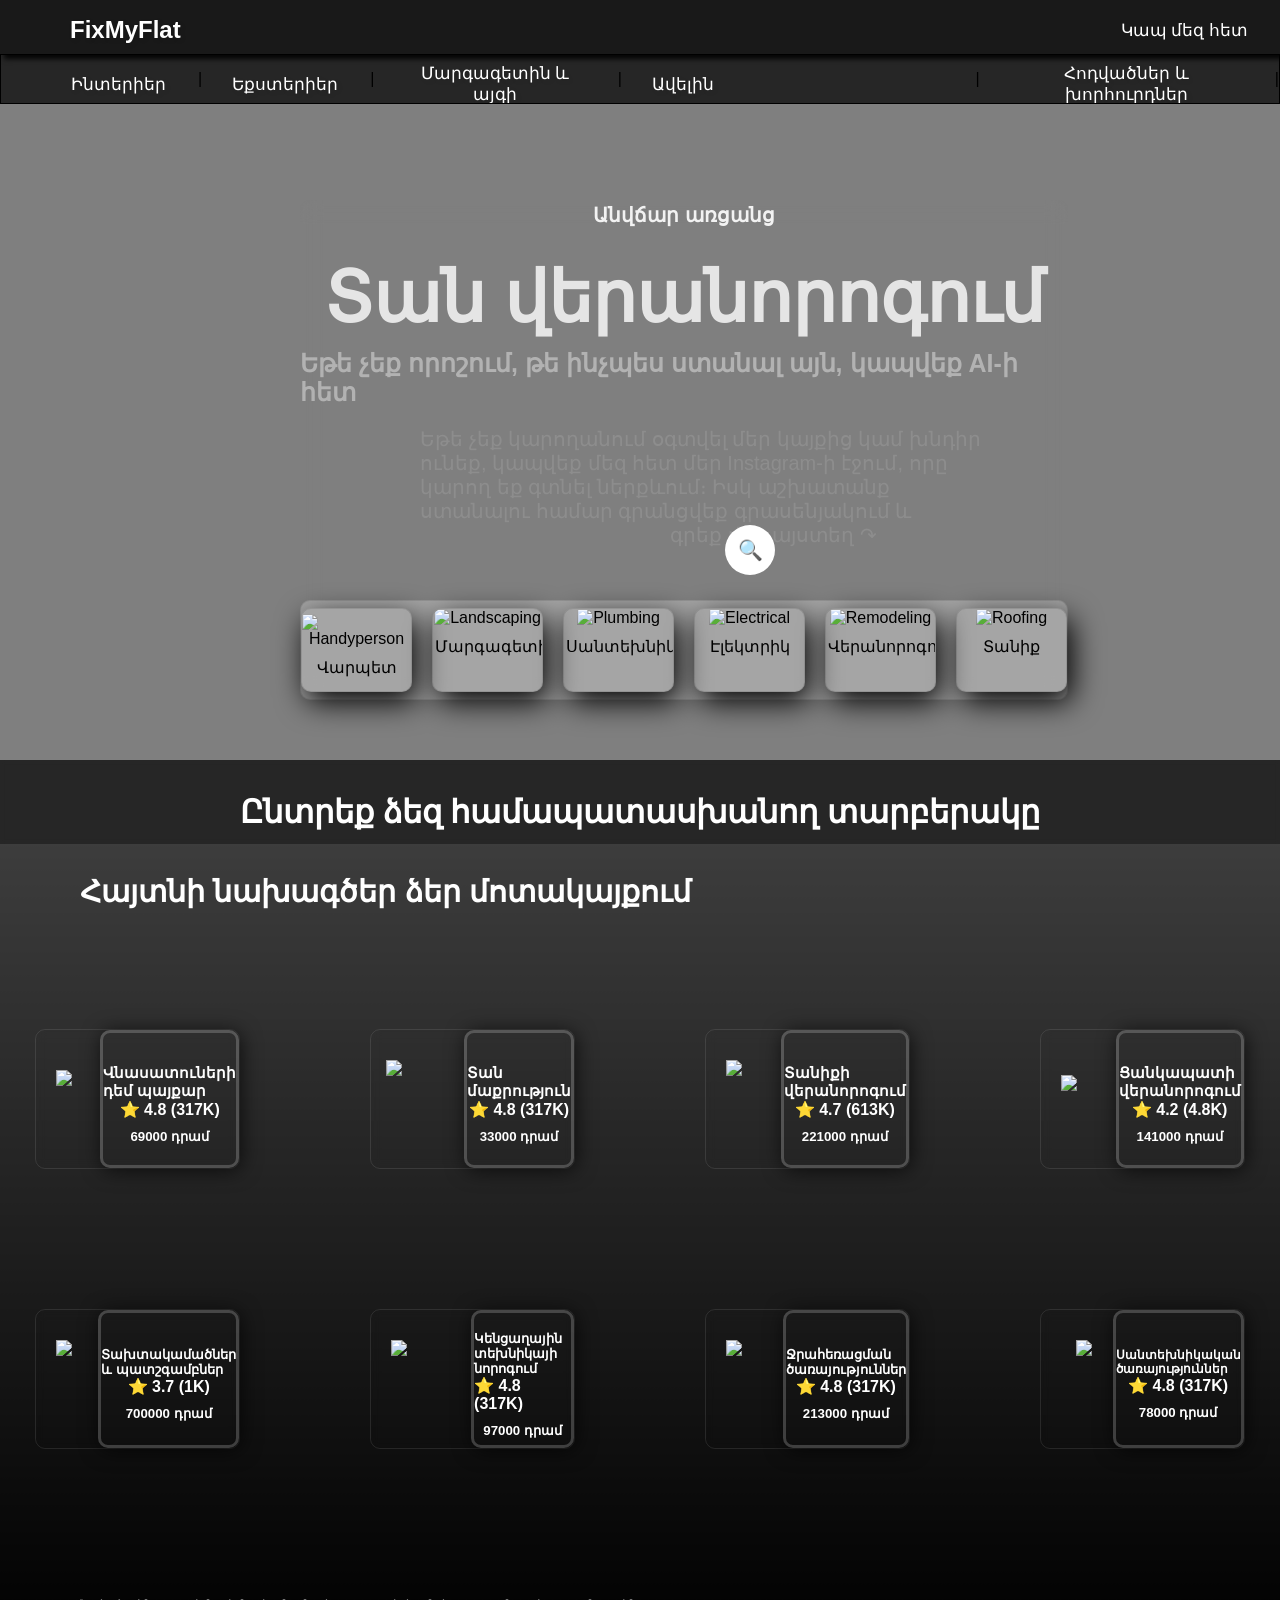
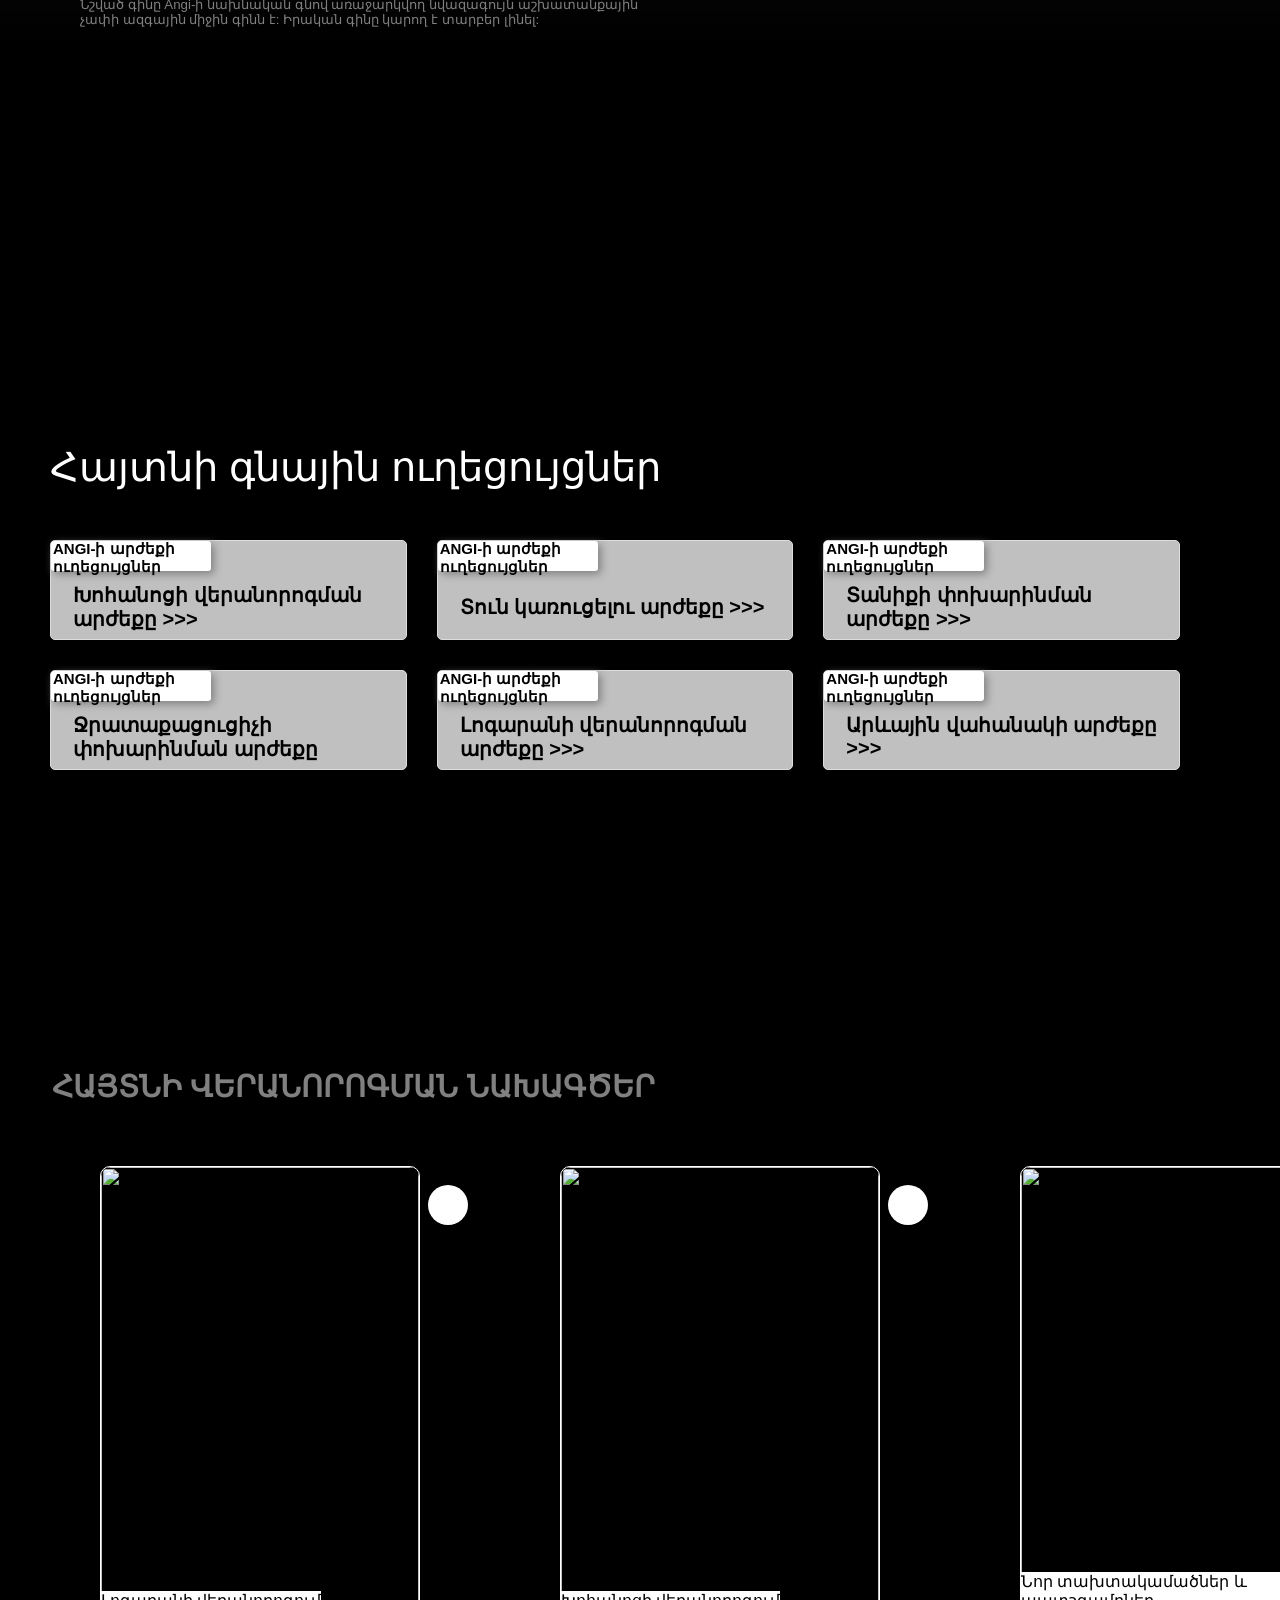
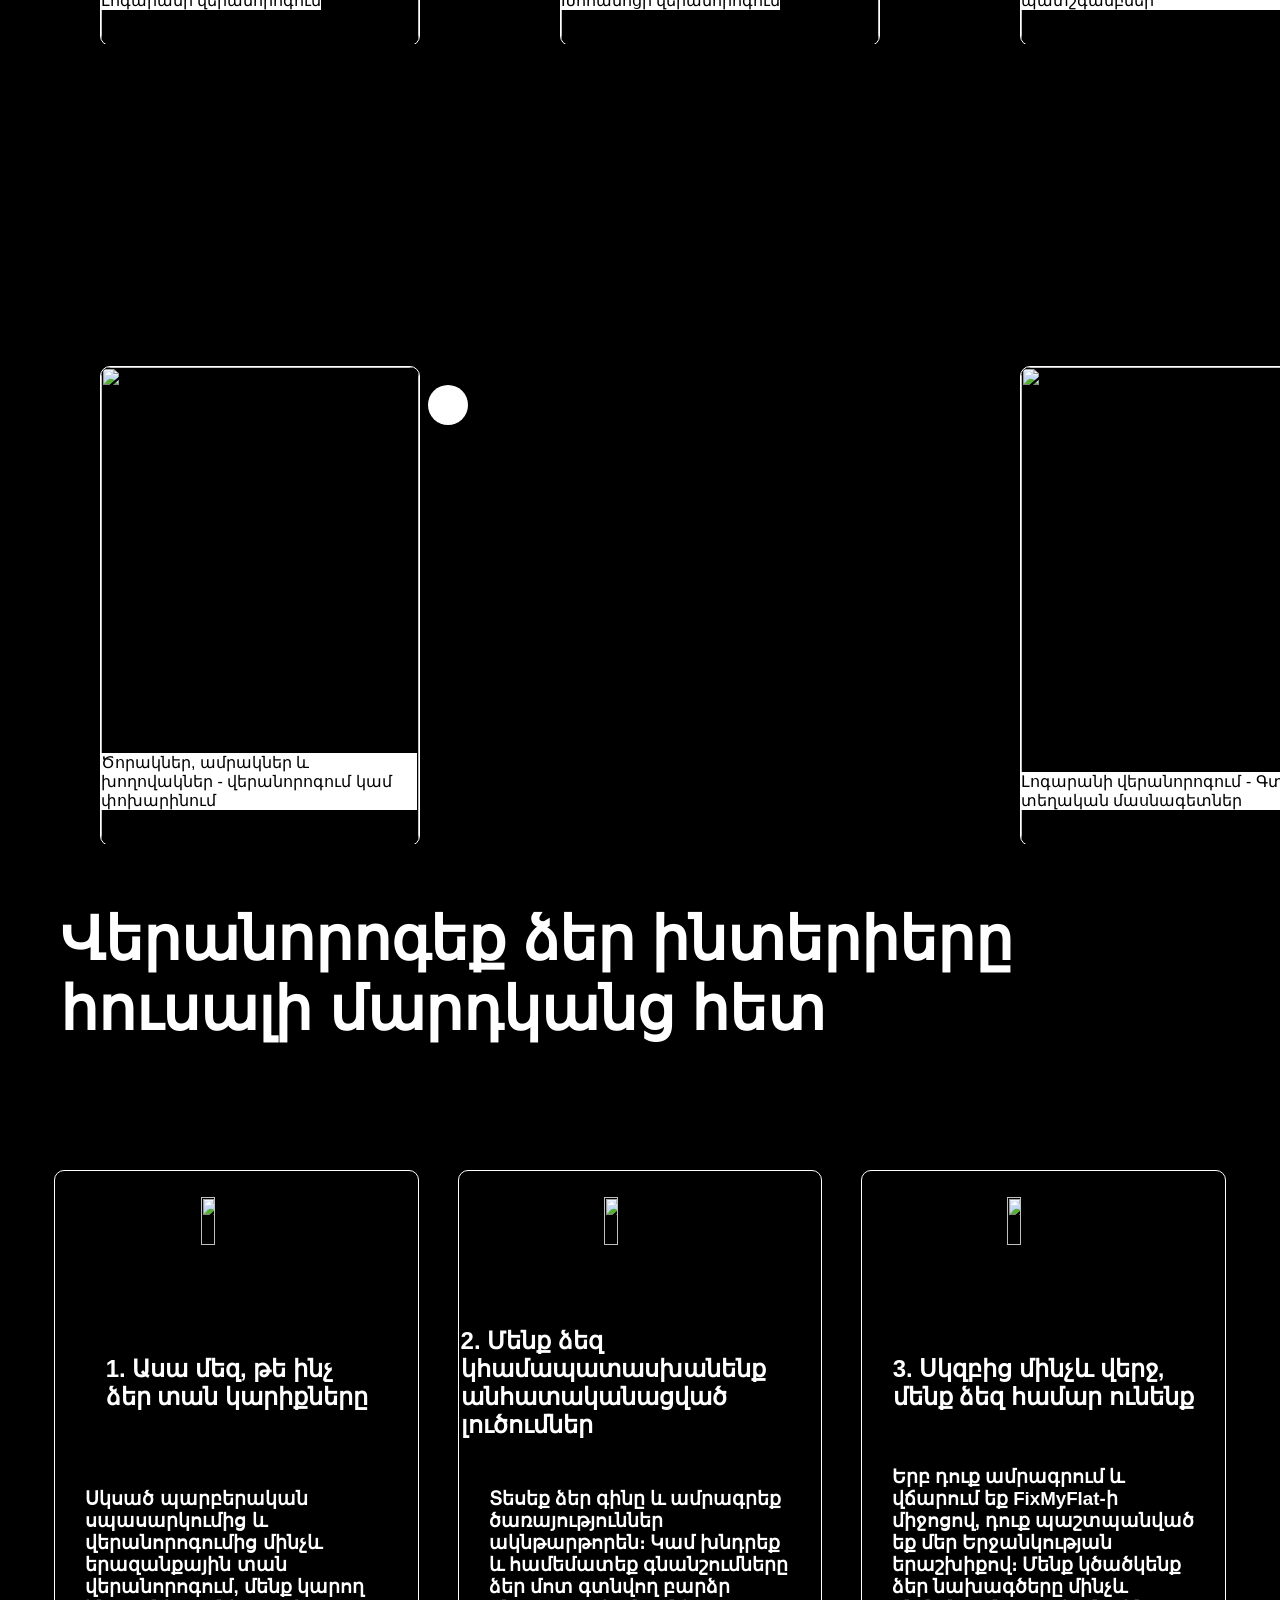
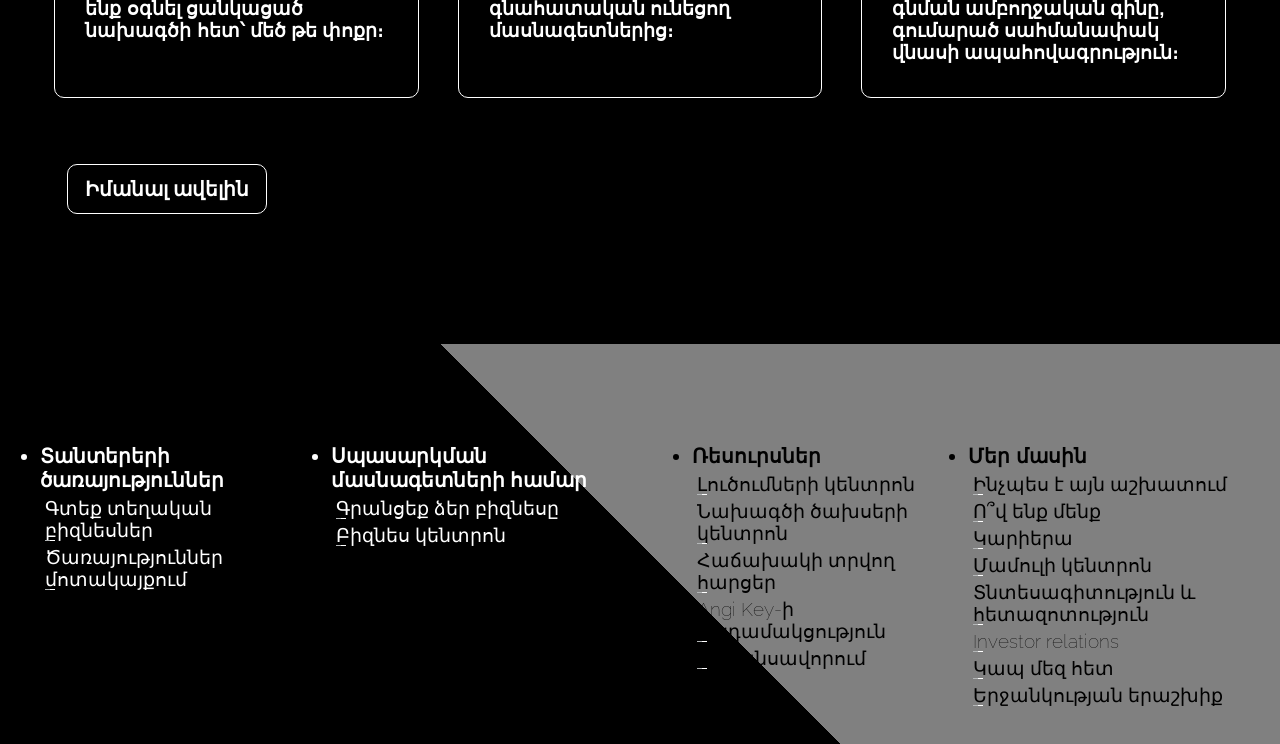
==== index.html @ 260f0c05 "Add files via upload" ====
<!DOCTYPE html>
<html lang="armenian">
<head>
    <meta charset="UTF-8">
    <meta name="viewport" content="width=device-width, initial-scale=1.0">
    <title>FixMyFlat</title>
    <link rel="preconnect" href="https://fonts.googleapis.com">
    <link rel="preconnect" href="https://fonts.gstatic.com" crossorigin>
    <link href="https://fonts.googleapis.com/css2?family=Raleway:ital,wght@0,100..900;1,100..900&display=swap" rel="stylesheet">
    <script type="module" src="https://unpkg.com/ionicons@5.5.2/dist/ionicons/ionicons.esm.js"></script>
    <script nomodule src="https://unpkg.com/ionicons@5.5.2/dist/ionicons/ionicons.js"></script>
    <link rel="stylesheet" href="styles.css">
    <link rel="Website icon" type="text/css" href="https://www.freepnglogos.com/uploads/logo-home-png/chimney-home-icon-transparent-1.png">
</head>
<body>

    <video autoplay loop muted playsinline>
        <source src="video/video.mp4" type="video/mp4">
    </video>


<div class="sec-anim-ball">
    <div class="ball">
        <!-- <img src="https://cdn-icons-png.flaticon.com/512/6388/6388049.png"> -->
    </div>
    <div class="div-anim-div">
        <div class="div-nav-bar">
            <nav>
                <ul class="sidebar" id="sidebar">
                    <li onclick="hideSidebar()">
                        <a href="#">
                            <svg xmlns="http://www.w3.org/2000/svg" height="26px" viewBox="0 -960 960 960" width="24px" fill="#5f6368">
                                <path d="m256-200-56-56 224-224-224-224 56-56 224 224 224-224 56 56-224 224 224 224-56 56-224-224-224 224Z" />
                            </svg>
                        </a>
                    </li>
                    <li class="name-logo"><a href="">FixMyFlat</a></li>
                    <li><a href="interier․html">Ինտերիեր</a></li>
                    <li><a href="exterier.html">Եքստերիեր</a></li>
                    <li><a href="garden.html">Մարգագետին և այգի</a></li>
                    <li><a href="more.html">Ավելին</a></li>
                    <li><a href="articles.html">Հոդվածներ և խորհուրդներ</a></li>
                </ul>
                <ul id="ull">
                    <li class="name-logo n-logo"><a href="#">FixMyFlat</a></li>
                    <li class="bottom-li tree"><a href="contact.html">Կապ մեզ հետ</a></li>
                    <li class="menu-button" onclick="showSidebar()">
                        <a href="">
                            <svg xmlns="http://www.w3.org/2000/svg" height="26px" viewBox="0 -960 960 960" width="26px" fill="#5f6368">
                                <path d="M120-240v-80h720v80H120Zm0-200v-80h720v80H120Zm0-200v-80h720v80H120Z" />
                            </svg>
                        </a>
                    </li>
                </ul>
            </nav>
            <ul class="ul">
                <li class="hideOnMobile li">
                    <a href="interier.html" class="int-a">Ինտերիեր 
                        <div class="int">
                        
                        </div>
                    </a>
            </li><span class="span">|</span>
                <li class="hideOnMobile li"><a href="exterier.html">Եքստերիեր
                    
                </a></li><span class="span">|</span>
                <li class="hideOnMobile li"><a href="garden.html">Մարգագետին և այգի 

                </a></li><span class="span">|</span>
                <li class="hideOnMobile li"><a href="more.html">Ավելին 
                    <div class="more">
                        <ul>
                            <li><a href="next.html">Հաջորդը</a></li>
                            <li><a href="remodeling.html">Կահույքի վերանորոգում</a></li>
                            <li><a href="electrical.html">Էլեկտրական աշխատանքներ</a></li>
                            <li><a href="plumbing.html">Կոյուղու աշխատանքներ</a></li>
                            <li><a href="construction.html">Տանիքի աշխատանքներ</a></li>
                            <li><a href="#">Պատերի վերանորոգում</a></li>
                        </ul>
                    </div>

                </a></li><span class="span">|</span>
                <li class="hideOnMobile li"><a href="#">Հոդվածներ և խորհուրդներ 
                    
                </a></li><span class="span">|</span>
            </ul>
        </div>
    </div>




    <div class="div-coment ">
        <h3>Անվճար առցանց</h3>
        <h1>Տան վերանորոգում</h1>
        <h2>Եթե ​​չեք որոշում, թե ինչպես ստանալ այն, կապվեք AI-ի հետ</h2>
        <p style="margin: 20px 80px 0 120px; font-size: 20px; color: rgba(200, 200, 200, .2);">Եթե ​​չեք կարողանում օգտվել մեր կայքից կամ խնդիր ունեք, կապվեք մեզ հետ մեր Instagram-ի էջում, որը կարող եք գտնել ներքևում։ Իսկ աշխատանք ստանալու համար գրանցվեք գրասենյակում և<br> <span style="margin: 0 0 0 250px;">գրեք մեզ այստեղ ↷</span></p>
        <div class="wrap-input-17">
            <div class="search-box">
                <button class="btn-search">🔍</button>
                <input type="text" class="input-search" placeholder="Type to Search...">
            </div>
        </div>

        <div class="container">
            <div class="service">
                <img src="https://cdn-icons-png.flaticon.com/512/69/69886.png" alt="Handyperson">
                <p>Վարպետ</p>
            </div>
            <div class="service">
                <img src="https://png.pngtree.com/png-vector/20220614/ourmid/pngtree-illustration-of-american-male-gardener-mowing-riding-on-ride-on-lawn-png-image_5061523.png" alt="Landscaping">
                <p>Մարգագետին</p>
            </div>
            <div class="service">
                <img src="https://cdn0.iconfinder.com/data/icons/human-activity-1/512/Human_Activity22-39-512.png" alt="Plumbing">
                <p>Սանտեխնիկա</p>
            </div>
            <div class="service">
                <img src="https://cdn-icons-png.freepik.com/512/917/917647.png" alt="Electrical">
                <p>Էլեկտրիկ</p>
            </div>
            <div class="service">
                <img src="https://cdn-icons-png.flaticon.com/512/5571/5571325.png" alt="Remodeling">
                <p>Վերանորոգում</p>
            </div>
            <div class="service">
                <img src="https://cdn.icon-icons.com/icons2/1364/PNG/512/houseroof_89152.png" alt="Roofing">
                <p>Տանիք</p>
            </div>
        </div>
    </div>

    <div class="dark">
        <h1>Ընտրեք ձեզ համապատասխանող տարբերակը</h1>
    </div>
</div>




    <section class="select-0">
        <div class="div-rgba">
            <h1 class="title " style="font-size: 30px;">Հայտնի նախագծեր ձեր մոտակայքում</h1>
            <div class="div-overflov-1">
                <div class="otr">
                    <div class="img-otr">
                        <img src="img/img/block2.png">
                    </div>
                    <div class="inf-otr">
                        <h3>Վնասատուների դեմ պայքար</h1>
                        <p>⭐ 4.8 (317K)</p>
                        <h5>69000 դրամ</h5>
                    </div>
                </div>
                <div class="otr">
                    <div class="img-otr">
                        <img src="img/img/block2nkar2.png">
                    </div>
                    <div class="inf-otr">
                        <h3>Տան մաքրություն</h1>
                        <p>⭐ 4.8 (317K)</p>
                        <h5>33000 դրամ</h5>
                    </div>
                </div>
                <div class="otr">
                    <div class="img-otr">
                        <img src="img/img/block2nkar3.png">
                    </div>
                    <div class="inf-otr">
                        <h3>Տանիքի վերանորոգում</h1>
                        <p>⭐ 4.7 (613K)</p>
                        <h5>221000 դրամ</h5>
                    </div>
                </div>
                <div class="otr">
                    <div class="img-otr">
                        <img src="img/img/block2nkar4.png">
                    </div>
                    <div class="inf-otr">
                        <h3>Ցանկապատի վերանորոգում</h1>
                        <p>⭐ 4.2 (4.8K)</p>
                        <h5>141000 դրամ</h5>
                    </div>
                </div>
            </div>
            <div class="div-overflov-2 animat">
                <div class="otr">
                    <div class="img-otr">
                        <img src="img/img/block2nkar5.webp">
                    </div>
                    <div class="inf-otr">
                        <h3 style="font-size: 13px;">Տախտակամածներ և պատշգամբներ</h1>
                        <p>⭐ 3.7 (1K)</p>
                        <h5>700000 դրամ</h5>
                    </div>
                </div>
                <div class="otr">
                    <div class="img-otr">
                        <img src="img/img/block2nkar6.png">
                    </div>
                    <div class="inf-otr">
                        <h3 style="font-size: 13px;">Կենցաղային տեխնիկայի նորոգում</h1>
                        <p>⭐ 4.8 (317K)</p>
                        <h5>97000 դրամ</h5>
                    </div>
                </div>
                <div class="otr">
                    <div class="img-otr">
                        <img src="img/img/block2nkar7.webp">
                    </div>
                    <div class="inf-otr">
                        <h3 style="font-size: 13px;">Ջրահեռացման ծառայություններ</h1>
                        <p>⭐ 4.8 (317K)</p>
                        <h5>213000 դրամ</h5>
                    </div>
                </div>
                <div class="otr">
                    <div class="img-otr">
                        <img src="img/img/block2nkar8.webp">
                    </div>
                    <div class="inf-otr">
                        <h3 style="font-size: 12px;">Սանտեխնիկական ծառայություններ</h1>
                        <p>⭐ 4.8 (317K)</p>
                        <h5>78000 դրամ</h5>
                    </div>
                </div>
            </div>
            <h5 id="title">Նշված գինը Angi-ի նախնական գնով առաջարկվող նվազագույն աշխատանքային չափի ազգային միջին գինն է: Իրական գինը կարող է տարբեր լինել:</h5>
        </div>
    </section>

    
        <section class="select-1 show-animate">
            <h1 class="animated ani-1" style="font-size: 90px;"> ԳԻՏԵԼԻՔԸ ԱՆԳԻՆ Է</h1>
            <p class="animated ani-2" style="color: grey; font-size: 35px;">ՈՒՍՈՒՄՆԱՍԻՐ, ՄԵՐ ԾՐԱԳՐԻ ԱՐԺԵՔԻ ՈՒՂԵՑՈՒՅՑՆԵՐԸ ԱՆՎՃԱՐ ԵՆ</p>
                <div class="container-2">
                    <div class="titlee" >Հայտնի գնային ուղեցույցներ</div>
                    <div class="grid animat">
                        <div class="drid-block-1">
                            <a href="#" class="card">
                                <div class="badge"><p>ANGI-ի արժեքի ուղեցույցներ</p></div>
                                <div class="badge-inf"><p>Խոհանոցի վերանորոգման արժեքը              <span>>>></span></p></div>
                            </a>
                            <a href="#" class="card">
                                <div class="badge"><p>ANGI-ի արժեքի ուղեցույցներ</p></div>
                                <div class="badge-inf"><p>Տուն կառուցելու արժեքը             <span>>>></span></p></div>
                            </a>
                            <a href="#" class="card">
                                <div class="badge"><p>ANGI-ի արժեքի ուղեցույցներ</p></div>
                                <div class="badge-inf"><p>Տանիքի փոխարինման արժեքը             <span>>>></span></p></div>
                            </a>
                        </div>
                        <div class="drid-block-2">
                            <a href="#" class="card">
                                <div class="badge"><p>ANGI-ի արժեքի ուղեցույցներ</p></div>
                                <div class="badge-inf"><p>Ջրատաքացուցիչի փոխարինման արժեքը     <span></span></p></div>
                            </a>
                            <a href="#" class="card">
                                <div class="badge"><p>ANGI-ի արժեքի ուղեցույցներ</p></div>
                                <div class="badge-inf"><p>Լոգարանի վերանորոգման արժեքը             <span>>>></span></p></div>
                            </a>
                            <a href="#" class="card">
                                <div class="badge"><p>ANGI-ի արժեքի ուղեցույցներ</p></div>
                                <div class="badge-inf"><p>Արևային վահանակի արժեքը                  <span>>>></span></p></div>
                            </a>
                        </div>
                </div>
        </section>
        <section class="select-2">
            <h1 class="animated "> Գրանցվեք մեր կայքում՝ ձեր սեփական անվտանգության համար</h1>
            <p class="animated" style="color: grey;">ՀԱՅՏՆԻ ՎԵՐԱՆՈՐՈԳՄԱՆ ՆԱԽԱԳԾԵՐ</p>
                <div class="contanier-3 animat">
                    <div class="contanieer-3-div uno">
                        <p href="#" class="name-a-hover-love-search">
                              <a href="#" class="name-a-hover-love">
                                <img src="https://www.freeiconspng.com/thumbs/facebook-love-png/blank-heart-love-hd-png-28.png" style="width: 100%; height: 100%; object-fit: cover;">
                              </a>
                              <a class="name-a-hover-search">
                                <div class="menu">
                                  <div class="toggle">
                                    <ion-icon name="share-social"></ion-icon>
                                  </div>
                                  <ul>
                                    <li class="fff" style="--i:0;--clr:#1877f2"><a href="#"><ion-icon name="logo-facebook"></ion-icon></a></li>
                                    <li style="--i:1;--clr:#25d366"><a href="#"><ion-icon name="logo-whatsapp"></ion-icon></a></li>
                                    <li style="--i:2;--clr:#1da1f2"><a href="#"><ion-icon name="logo-twitter"></ion-icon></a></li>
                                    <li style="--i:3;--clr:#ea4c89"><a href="#"><ion-icon name="logo-dribbble"></ion-icon></a></li>
                                    <li style="--i:4;--clr:#0a66c2"><a href="#"><ion-icon name="logo-linkedin"></ion-icon></a></li>
                                    <li style="--i:5;--clr:#c32aa3"><a href="#"><ion-icon name="logo-instagram"></ion-icon></a></li>
                                    <li style="--i:6;--clr:#bd081c"><a href="#"><ion-icon name="logo-pinterest"></ion-icon></a></li>
                                    <li style="--i:7;--clr:#ff0000"><a href="#"><ion-icon name="logo-youtube"></ion-icon></a></li>
                                  </ul>
                                </div>
                              </a>
                        </p>

                        <a href="#" class="name-a">Լոգարանի վերանորոգում</a>
                        <a href="#">
                            <img src="https://simplicitybath.com/wp-content/uploads/2025/05/bathremodel-img.webp">
                        </a>
                    </div>
                    <div class="contanieer-3-div dos">

                        <p href="#" class="name-a-hover-love-search">
                            <a href="#" class="name-a-hover-love">
                                <img src="https://www.freeiconspng.com/thumbs/facebook-love-png/blank-heart-love-hd-png-28.png" style="width: 100%; height: 100%; object-fit: cover;">
                            </a>
                            <a class="name-a-hover-search">
                                <div class="menu">
                                  <div class="toggle">
                                    <ion-icon name="share-social"></ion-icon>
                                  </div>
                                  <ul>
                                    <li class="fff" style="--i:0;--clr:#1877f2"><a href="#"><ion-icon name="logo-facebook"></ion-icon></a></li>
                                    <li style="--i:1;--clr:#25d366"><a href="#"><ion-icon name="logo-whatsapp"></ion-icon></a></li>
                                    <li style="--i:2;--clr:#1da1f2"><a href="#"><ion-icon name="logo-twitter"></ion-icon></a></li>
                                    <li style="--i:3;--clr:#ea4c89"><a href="#"><ion-icon name="logo-dribbble"></ion-icon></a></li>
                                    <li style="--i:4;--clr:#0a66c2"><a href="#"><ion-icon name="logo-linkedin"></ion-icon></a></li>
                                    <li style="--i:5;--clr:#c32aa3"><a href="#"><ion-icon name="logo-instagram"></ion-icon></a></li>
                                    <li style="--i:6;--clr:#bd081c"><a href="#"><ion-icon name="logo-pinterest"></ion-icon></a></li>
                                    <li style="--i:7;--clr:#ff0000"><a href="#"><ion-icon name="logo-youtube"></ion-icon></a></li>
                                  </ul>
                                </div>
                              </a>
                        </p>

                        <a href="#" class="name-a">Խոհանոցի վերանորոգում</a>
                        <a href="#">
                            <img src="https://kitchenandbathshop.com/wp-content/uploads/2021/02/small-kitcehn-remodel-length.jpg">
                        </a>
                    </div>
                    <div class="contanieer-3-div dres">

                        <p href="#" class="name-a-hover-love-search">
                            <a href="#" class="name-a-hover-love">
                                <img src="https://www.freeiconspng.com/thumbs/facebook-love-png/blank-heart-love-hd-png-28.png" style="width: 100%; height: 100%; object-fit: cover;">
                            </a>
                            <a class="name-a-hover-search">
                                <div class="menu">
                                  <div class="toggle">
                                    <ion-icon name="share-social"></ion-icon>
                                  </div>
                                  <ul>
                                    <li class="fff" style="--i:0;--clr:#1877f2"><a href="#"><ion-icon name="logo-facebook"></ion-icon></a></li>
                                    <li style="--i:1;--clr:#25d366"><a href="#"><ion-icon name="logo-whatsapp"></ion-icon></a></li>
                                    <li style="--i:2;--clr:#1da1f2"><a href="#"><ion-icon name="logo-twitter"></ion-icon></a></li>
                                    <li style="--i:3;--clr:#ea4c89"><a href="#"><ion-icon name="logo-dribbble"></ion-icon></a></li>
                                    <li style="--i:4;--clr:#0a66c2"><a href="#"><ion-icon name="logo-linkedin"></ion-icon></a></li>
                                    <li style="--i:5;--clr:#c32aa3"><a href="#"><ion-icon name="logo-instagram"></ion-icon></a></li>
                                    <li style="--i:6;--clr:#bd081c"><a href="#"><ion-icon name="logo-pinterest"></ion-icon></a></li>
                                    <li style="--i:7;--clr:#ff0000"><a href="#"><ion-icon name="logo-youtube"></ion-icon></a></li>
                                  </ul>
                                </div>
                              </a>
                        </p>

                        <a href="#" class="name-a">Նոր տախտակամածներ և պատշգամբներ</a>
                        <a href="#">
                            <img src="https://padeckbuilder.com/wp-content/uploads/2022/03/img-project-138-new-covered-deck-privacy-wall-york-15.jpg">
                        </a>
                    </div>
                </div>
        </section>
        <section class="select-2">
            <h1 class="animated"> Գրանցվեք մեր կայքում՝ ձեր սեփական անվտանգության համար</h1>
            <p class="animated" style="color: grey;">ՀԱՅՏՆԻ ՎԵՐԱՆՈՐՈԳՄԱՆ ՆԱԽԱԳԾԵՐ</p>
                <div class="contanier-3 animat">
                    <div class="contanieer-3-div uno">
                        <p href="#" class="name-a-hover-love-search">
                              <a href="#" class="name-a-hover-love">
                                <img src="https://www.freeiconspng.com/thumbs/facebook-love-png/blank-heart-love-hd-png-28.png" style="width: 100%; height: 100%; object-fit: cover;">
                              </a>
                              <a class="name-a-hover-search">
                                <div class="menu">
                                  <div class="toggle">
                                    <ion-icon name="share-social"></ion-icon>
                                  </div>
                                  <ul>
                                    <li class="fff" style="--i:0;--clr:#1877f2"><a href="#"><ion-icon name="logo-facebook"></ion-icon></a></li>
                                    <li style="--i:1;--clr:#25d366"><a href="#"><ion-icon name="logo-whatsapp"></ion-icon></a></li>
                                    <li style="--i:2;--clr:#1da1f2"><a href="#"><ion-icon name="logo-twitter"></ion-icon></a></li>
                                    <li style="--i:3;--clr:#ea4c89"><a href="#"><ion-icon name="logo-dribbble"></ion-icon></a></li>
                                    <li style="--i:4;--clr:#0a66c2"><a href="#"><ion-icon name="logo-linkedin"></ion-icon></a></li>
                                    <li style="--i:5;--clr:#c32aa3"><a href="#"><ion-icon name="logo-instagram"></ion-icon></a></li>
                                    <li style="--i:6;--clr:#bd081c"><a href="#"><ion-icon name="logo-pinterest"></ion-icon></a></li>
                                    <li style="--i:7;--clr:#ff0000"><a href="#"><ion-icon name="logo-youtube"></ion-icon></a></li>
                                  </ul>
                                </div>
                              </a>
                        </p>

                        <a href="#" class="name-a">Ծորակներ, ամրակներ և խողովակներ - վերանորոգում կամ փոխարինում</a>
                        <a href="#">
                            <img src="https://img.freepik.com/free-photo/plumbing-professional-doing-his-job_23-2150721548.jpg?w=996&t=st=1725019192~exp=1725019792~hmac=3e8840bd79ab26bb352f186d6042b22171cbd417db8eb5775814d3c180eaebf8">
                        </a>
                    </div>
                    <div class="contanieer-3-div dos animat">

                        <p href="#" class="name-a-hover-love-search">
                            <a href="#" class="name-a-hover-love">
                                <img src="https://www.freeiconspng.com/thumbs/facebook-love-png/blank-heart-love-hd-png-28.png" style="width: 100%; height: 100%; object-fit: cover;">
                            </a>
                            <a class="name-a-hover-search">
                                <div class="menu">
                                  <div class="toggle">
                                    <ion-icon name="share-social"></ion-icon>
                                  </div>
                                  <ul>
                                    <li class="fff" style="--i:0;--clr:#1877f2"><a href="#"><ion-icon name="logo-facebook"></ion-icon></a></li>
                                    <li style="--i:1;--clr:#25d366"><a href="#"><ion-icon name="logo-whatsapp"></ion-icon></a></li>
                                    <li style="--i:2;--clr:#1da1f2"><a href="#"><ion-icon name="logo-twitter"></ion-icon></a></li>
                                    <li style="--i:3;--clr:#ea4c89"><a href="#"><ion-icon name="logo-dribbble"></ion-icon></a></li>
                                    <li style="--i:4;--clr:#0a66c2"><a href="#"><ion-icon name="logo-linkedin"></ion-icon></a></li>
                                    <li style="--i:5;--clr:#c32aa3"><a href="#"><ion-icon name="logo-instagram"></ion-icon></a></li>
                                    <li style="--i:6;--clr:#bd081c"><a href="#"><ion-icon name="logo-pinterest"></ion-icon></a></li>
                                    <li style="--i:7;--clr:#ff0000"><a href="#"><ion-icon name="logo-youtube"></ion-icon></a></li>
                                  </ul>
                                </div>
                              </a>
                        </p>

                        <a href="#" class="name-a">Տանիքի տեղադրում և վերարանորոգում</a>
                        <a href="#">
                            <img src="https://c1.wallpaperflare.com/preview/976/362/416/roofers-roof-roofing-craft.jpg">
                        </a>
                    </div>
                    <div class="contanieer-3-div dres">

                        <p href="#" class="name-a-hover-love-search">
                            <a href="#" class="name-a-hover-love">
                                <img src="https://www.freeiconspng.com/thumbs/facebook-love-png/blank-heart-love-hd-png-28.png" style="width: 100%; height: 100%; object-fit: cover;">
                            </a>
                            <a class="name-a-hover-search">
                                <div class="menu">
                                  <div class="toggle">
                                    <ion-icon name="share-social"></ion-icon>
                                  </div>
                                  <ul>
                                    <li class="fff" style="--i:0;--clr:#1877f2"><a href="#"><ion-icon name="logo-facebook"></ion-icon></a></li>
                                    <li style="--i:1;--clr:#25d366"><a href="#"><ion-icon name="logo-whatsapp"></ion-icon></a></li>
                                    <li style="--i:2;--clr:#1da1f2"><a href="#"><ion-icon name="logo-twitter"></ion-icon></a></li>
                                    <li style="--i:3;--clr:#ea4c89"><a href="#"><ion-icon name="logo-dribbble"></ion-icon></a></li>
                                    <li style="--i:4;--clr:#0a66c2"><a href="#"><ion-icon name="logo-linkedin"></ion-icon></a></li>
                                    <li style="--i:5;--clr:#c32aa3"><a href="#"><ion-icon name="logo-instagram"></ion-icon></a></li>
                                    <li style="--i:6;--clr:#bd081c"><a href="#"><ion-icon name="logo-pinterest"></ion-icon></a></li>
                                    <li style="--i:7;--clr:#ff0000"><a href="#"><ion-icon name="logo-youtube"></ion-icon></a></li>
                                  </ul>
                                </div>
                              </a>
                        </p>

                        <a href="#" class="name-a">Լոգարանի վերանորոգում - Գտեք տեղական մասնագետներ</a>
                        <a href="#">
                            <img src="https://media.istockphoto.com/id/1346631479/photo/empty-bathroom.jpg?s=612x612&w=0&k=20&c=rzFNGp9xO2_vbx66b80ND6NoN_akfqV6D65NjfoV_fU=">
                        </a>
                    </div>
                </div>
        </section>
        <section class="select-3">
            <h1 class="animated">Վերանորոգեք ձեր ինտերիերը հուսալի մարդկանց հետ</h1>
            <div class="select-3-div-worck">
                <div class="select-3-div-worck-div">
                    <div class="sec-3-img">
                        <img src="https://encrypted-tbn0.gstatic.com/images?q=tbn:ANd9GcQhWAATI8lrDeZvjUZZ90z0TXpSTdX304EdlQ&s">
                    </div>
                    <div class="sec-3-com">
                        <h2 class="animat">1. Ասա մեզ, թե ինչ <br>ձեր տան կարիքները</h2>
                    </div>
                    <div class="sec-3-info">
                        <h3>Սկսած պարբերական սպասարկումից և վերանորոգումից մինչև երազանքային տան վերանորոգում, մենք կարող ենք օգնել ցանկացած նախագծի հետ՝ մեծ թե փոքր։</h3>
                    </div>
                </div>
                <div class="select-3-div-worck-div">
                    <div class="sec-3-img">
                        <img src="https://cdn-icons-png.freepik.com/512/12544/12544798.png">
                    </div>
                    <div class="sec-3-com">
                        <h2 class="animat">2. Մենք ձեզ կհամապատասխանենք <br> անհատականացված լուծումներ</h2>
                    </div>
                    <div class="sec-3-info">
                        <h3> Տեսեք ձեր գինը և ամրագրեք ծառայություններ ակնթարթորեն։ Կամ խնդրեք և համեմատեք գնանշումները ձեր մոտ գտնվող բարձր գնահատական ​​ունեցող մասնագետներից։</h3>
                    </div>
                </div>
                <div class="select-3-div-worck-div">
                    <div class="sec-3-img">
                        <img src="https://gallery.yopriceville.com/var/resizes/Free-Clipart-Pictures/Hearts-PNG/White_Heart_PNG_Clipart.png?m=1629832346">
                    </div>
                    <div class="sec-3-com">
                        <h2 class="animat">3. Սկզբից մինչև վերջ,<br>մենք ձեզ համար ունենք </h2>
                    </div>
                    <div class="sec-3-info">
                        <h3>Երբ դուք ամրագրում և վճարում եք FixMyFlat-ի միջոցով, դուք պաշտպանված եք մեր Երջանկության երաշխիքով։ Մենք կծածկենք ձեր նախագծերը մինչև գնման ամբողջական գինը, գումարած սահմանափակ վնասի ապահովագրություն։</h3>
                    </div>
                </div>
            </div>
            <button class="btn-sec-3">Իմանալ ավելին</button>
        </section>
    <section class="select-4">
        <div class="media-contact"></div>
        <div class="fix-my-flat-menyu">
            <div>
                <ul class="services-list">
                    <li class="services-item">
                        <p class="services-title">Տանտերերի ծառայություններ</p>
                        <a href="#" class="services-link">Գտեք տեղական բիզնեսներ</a> 
                        <a href="#" class="services-link">Ծառայություններ մոտակայքում</a>
                    </li>
                </ul>
            </div>
            <div>
                <ul class="services-list">
                    <li class="services-item">
                        <p class="services-title">Սպասարկման մասնագետների համար</p>
                        <a href="#" class="services-link">Գրանցեք ձեր բիզնեսը</a>
                        <a href="#" class="services-link">Բիզնես կենտրոն</a>
                    </li>
                </ul>
            </div>
            <div>
                <ul class="services-list">
                    <li class="services-item" style="color: black;">
                        <p class="services-title" style="color: black;">Ռեսուրսներ</p>
                        <a href="#" class="services-link" style="color: black;">Լուծումների կենտրոն</a>
                        <a href="#" class="services-link" style="color: black;">Նախագծի ծախսերի կենտրոն</a>
                        <a href="#" class="services-link" style="color: black;">Հաճախակի տրվող հարցեր</a>
                        <a href="#" class="services-link" style="color: black;">Angi Key-ի անդամակցություն</a>
                        <a href="#" class="services-link" style="color: black;">Ֆինանսավորում</a>
                    </li>
                </ul>
            </div>
            <div>
                <ul class="services-list">
                    <li class="services-item" style="color: black;">
                        <p class="services-title" style="color: black;">Մեր մասին</p>
                        <a href="#" class="services-link" style="color: black;">Ինչպես է այն աշխատում</a>
                        <a href="#" class="services-link" style="color: black;">Ո՞վ ենք մենք</a>
                        <a href="#" class="services-link" style="color: black;">Կարիերա</a>
                        <a href="#" class="services-link" style="color: black;">Մամուլի կենտրոն</a>
                        <a href="#" class="services-link" style="color: black;">Տնտեսագիտություն և հետազոտություն</a>
                        <a href="#" class="services-link" style="color: black;">Investor relations</a>
                        <a href="#" class="services-link" style="color: black;">Կապ մեզ հետ</a>
                        <a href="#" class="services-link" style="color: black;">Երջանկության երաշխիք</a>
                    </li>
                </ul>
            </div>

        </div>
    </section>























<script type="text/javascript" src="script.js"></script>
</body>
</html>
---- styles.css ----
/*--------------------------============================Base Styles============================--------------------------*/
html, body {
  width: 100%;
  height: 100%;
}
body {
  width: 100%;
  height: 100%;
  padding: 0;
  margin: 0;
  font-family: sans-serif;
  position: relative;
}

* {
    box-sizing: border-box;
}
/*--------------------------============================Video Styles============================--------------------------*/
video {
  position: absolute;
  z-index: -100;
  width: 100%;
}
/*--------------------------============================Animated Div Styles============================--------------------------*/
.div-anim-div {
  width: 100%;
  height: fit-content;
  z-index: -1;
  background: rgba(0, 0, 0, .5);
}
/*--------------------------============================Navigation Bar Styles============================--------------------------*/
.div-nav-bar {
  width: 100%;
  height: 860px;
  z-index: 9999;
}

.name-logo,
.name-logo-one {
  font-size: 24px;
  font-weight: bold;
  color: #007BFF;
  text-shadow: 2px 2px 5px rgba(0, 0, 0, 0.1);
}

.div-nav-bar nav {
  overflow: hidden;
  background: rgba(0, 0, 0, 0.8);
  margin: -16px 0 0 0;
  top: 0;
  height: 70px;
  box-shadow: 4px 5px 5px rgba(0, 0, 0, 0.9);
}


nav ul {
  width: 100%;
  list-style: none;
  display: flex;
  justify-content: flex-end;
  align-items: center;

}

nav li {
  font-family: "Fira Sans", sans-serif;
  font-weight: 500;
  font-size: 17px;
  height: 50px;
}

nav a {
  height: 100%;
  padding: 0 30px;
  text-decoration: none;
  display: flex;
  align-items: center;
  color: white;
  text-align: center;
  transition: border-radius 0.3s, height 1s, background 0.3s, backdrop-filter 0.3s;
}

nav a:hover {
  border-radius: 10px;
  height: 100%;
  backdrop-filter: brightness(100%) blur(800px);
}

nav li:first-child {
  margin-right: auto;
  font-family: "Fira Sans", sans-serif;
  font-weight: 600;
  font-style: normal;
}

.ul {
  width: 100%;
  list-style: none;
  display: flex;
  height: 50px;
  justify-content: flex-start;
  align-items: center;
  margin: 0;
  background: rgba(0, 0, 0, 0.7);
  border: 1px solid;
  margin: 0;
  overflow: hidden;
}

#ull{
 overflow: hidden;
}

.ul span{
  color: rgb(0, 0, 0);
}

.li {
  font-family: "Fira Sans", sans-serif;
  font-weight: 500;
  font-size: 17px;
  height: 50px;
}

.li a {
  height: 100%;
  padding: 0 30px;
  text-decoration: none;
  display: flex;
  align-items: center;
  color: white;
  text-align: center;
  transition: border-radius 0.3s, height 1s, background 0.3s, backdrop-filter 0.3s;
}

.li a:hover {
  border-radius: 10px;
  height: 100%;
  background: rgba(0, 0, 0, 0.1);
  backdrop-filter: blur(50px);
}
/*--------------------------============================Sidebar Styles============================--------------------------*/
.sidebar {
  position: fixed;
  top: -15px;
  right: 0;
  height: 100vh;
  width: 250px;
  z-index: 999;
  background-color: rgba(255, 255, 255, 0.2);
  backdrop-filter: blur(10px);
  box-shadow: -10px 0 10px rgba(0, 0, 0, 0.1);
  display: none;
  flex-direction: column;
  align-items: flex-start;
  justify-content: flex-start;
}

.sidebar li {
  width: 100%;
}

.sidebar a {
  width: 100%;
}

.menu-button {
    display: none;
}

/*--------------------------============================Additional Classes============================--------------------------*/
.a,
.hideOnMobile {
  text-shadow: 2px 2px 5px rgba(0, 0, 0, 0.1);
}

/*--------------------------============================Responsive Design============================--------------------------*/
@media (max-width: 1024px) {
  nav li {
    font-size: 15px;
  }

  .a {
    margin: 0;
  }
}

@media (max-width: 800px) {
  .hideOnMobile {
    display: none;
  }
 
 .span{
  display: none;
 }

  .menu-button {
    display: block;
  }

  .bottom-li {
    position: absolute;
    top: 70px;
    left: 0;
  }

  .one {
    left: 0;
  }

  .thue {
    left: 170px;
  }

  .tree {
    left: 250px;
  }

  nav a:hover {
    border-radius: 10px;
    height: 100%;
    backdrop-filter: blur(100px);
  }
}

@media (max-width: 400px) {
  .sidebar {
    width: 100%;
  }
}











.int-a{
  /* position: relative; */
  display: inline-block; 
  height: 700px;
}


.int{
 /* border: 1px solid white; */
  width: 300px;
  height: 300px;
  position: absolute;
  z-index: -10;
  left: 0;
}

.int-a:hover .int{
  
  width: 300px;
  z-index: 1000;
  /* border: 1px solid white; */
  /* position: fixed; */
  /* left: 0%; */
}





























































































/*------------------=======================--------------------nav bar==============---------------------================--------*/





.div-coment{
  width: 60%;
  height: 500px;
  position: absolute;
  top: 200px;
  left: 300px;
  backdrop-filter: blur(10px);
  border-radius: 10px;
  display: flex;
  flex-direction: column;
  justify-content: center;
  align-items: center;
}

.div-coment h3, h1, h2, p{
  margin: 5px 2px 2px 2px;
}

.div-coment h1{
  font-size: 70px;
  margin: 30px 0 10px 0;
  color: rgba(255, 255, 255, .8);
  backdrop-filter: blur(100px);
}

.div-coment h3{
  font-size: 20px;
  margin: -150px 0 0 0;
  color: rgba(255, 255, 255, .9);
  backdrop-filter: blur(100px);
  -webkit-backdrop-filter: blur(100px);
}
.div-coment h2 {
  font-size: 25px;
  margin: 0 0 0 0;
  color: rgba(255, 255, 255, .4);
  backdrop-filter: blur(100px);
  -webkit-backdrop-filter: blur(100px);
}


/*---------------------======================input-----------------=======================--------------------=================*/

.wrap-input-17 { 
  width: 300px;
  height: 100px;
  display: flex;
  justify-content: center;
  align-items: center;
  position: absolute;
  top: 300px;
  left: 300px;
}
.wrap-input-17 * {
 box-sizing: border-box;
 
}

.wrap-input-17 .search-box{
 width: fit-content;
 height: fit-content;
 position: relative;
}

.wrap-input-17 .input-search{
 height: 50px;
 width: 50px;
 border-style: none;
 padding: 10px;
 font-size: 18px;
 letter-spacing: 2px;
 outline: none;
 border-radius: 25px;
 transition: all .5s ease-in-out;
 background-color: 
#fff;
 padding-right: 40px;
 color:
#fff;
}
.wrap-input-17 .input-search::placeholder{
 color:
rgba(255,255,255,.5);
 font-size: 18px;
 letter-spacing: 2px;
 font-weight: 100;
}
.wrap-input-17 .btn-search{
 width: 50px;
 height: 50px;
 border-style: none;
 font-size: 20px;
 font-weight: bold;
 outline: none;
 cursor: pointer;
 border-radius: 50%;
 position: absolute;
 right: 0px;
 color:
#ffffff ;
 background-color:
transparent;
 pointer-events: painted;  
}
.wrap-input-17 .btn-search:focus ~ .input-search{
 width: 300px;
 border-radius: 0px;
 background-color: 
transparent;
 border-bottom:1px solid 
rgba(255,255,255,.5);
 transition: all 500ms cubic-bezier(0, 0.110, 0.35, 2);
}
.wrap-input-17 .input-search:focus{
 width: 300px;
 border-radius: 0px;
 background-color: 
transparent;
 border-bottom:1px solid 
rgba(255,255,255,.5);
 transition: all 500ms cubic-bezier(0, 0.110, 0.35, 2);
}

/*------------------=====================-----------------------scrol======================-----------------------==================*/

::-webkit-scrollbar {
    width: 10px;
}
::-webkit-scrollbar-track {
    background: black;
}

::-webkit-scrollbar-thumb {
  background: white;
    border-radius: 10px;
}

::-webkit-scrollbar-thumb:hover {
    background: rgba(255, 255, 255, .5); 
}







.container {
    display: flex;
    justify-content: center;
    width: 100%;
    align-items: center;
    height: 100px;
    position: absolute;
    top: 400px;
    background: rgba(255, 255, 255, .3);
    border: 1px solid rgba(0, 0, 0, .1);
    border-radius: 10px;
    gap: 20px;
}

.service {
    width: 130px;
    text-align: center;
    color: white;
    border: 1px solid rgba(0, 0, 0, .1);
    box-shadow: 5px 10px 30px;
    color: black;
    border-radius: 10px;
    position: relative;
    transition: .4s;
    overflow: hidden;
}

.service:hover{
  cursor: pointer;
  transform: translateY(-5px);
}
.service img {
    width: 50px;
    height: 50px;
}

.service:nth-child(1) img{
  width: 40px;
  height: 40px;
  margin: 5px 0 0 0;
}

.service{
  height: 86%;
}


.service p {
    margin-top: 10px;
    font-size: 16px;
}


/*-------------------------============================-----------------------================================---------------*/

.dark{
  width: 100%;
  height: 100px;
  background: rgba(0, 0, 0, .7);
  position: absolute;
  top: 760px;
  display: flex;
  backdrop-filter: blur(2px);
  justify-content: center;
  align-items: center;
  transition: .4s;

}

.dark:hover{
  width: 100%;
  height: 100px;
  background: rgba(0, 0, 0, .7);
  position: absolute;
  top: 760px;
  display: flex;
  backdrop-filter: blur(5px);
  justify-content: center;
  align-items: center;
}

.dark h1{
  color: white;
}















.select-0 {
  width: 100%;
  height: 800px;
  background: url(https://nortun.am/upload/resize_cache/webp/iblock/36d/0ev282gsgax5wg0a41g1bes3h30tegec.webp) no-repeat center center;
  background-size: cover;
  display: flex;
  justify-content: center;
  flex-direction: column;
  position: relative;
  border-image: fill 0 linear-gradient(#0003, #000);
  color: white;
  position: relative;
}

.div-rgba {
  position: absolute;
  width: 100%;
  height: 100%;
  background: rgba(0, 0, 0, 0.7);
}

.div-overflov-1, .div-overflov-2 {
  width: 100%;
  height: 35%;
  display: flex;
  justify-content: center;
  align-items: center;
  gap: 130px;
}

.otr {
  width: 16%;
  height: 50%;
  border-radius: 10px;
  transition: 0.3s;
  backdrop-filter: blur(5px);
  border: 1px solid rgba(255, 255, 255, 0.1);
  display: flex;
}

.img-otr {
  width: 100%;
  height: 50%;
}

.inf-otr {
  width: 100%;
  height: 100%;
  display: flex;
  flex-direction: column;
  align-items: center;
  justify-content: center;
  border-radius: 10px;
  border: 3px solid rgba(255, 255, 255, 0.2);
  backdrop-filter: blur(100px);
  transition: 1s;
  box-shadow: 2px 2px 20px rgba(0, 0, 0, 0.7);
}

.title {
  margin: 30px 0 50px 80px;
}

.titlee {
  font-size: 40px;
  color: white;
  margin: 30px 0 50px 30px;
}

#title {
  width: 45%;
  height: 16px;
  font-weight: 400;
  margin: 78px 0 0 80px;
  color: gray;
}

.div-overflov-1 .otr img, .div-overflov-2 .otr img {
  width: 80px;
  transition: 1s;
}

.div-overflov-1 .otr:nth-child(1) .img-otr img {
  margin: 40px 0 0 20px;
}

.div-overflov-1 .otr:nth-child(2) .img-otr img {
  margin: 30px 0 0 15px;
}

.div-overflov-1 .otr:nth-child(3) .img-otr img {
  margin: 30px 0 0 20px;
}

.div-overflov-1 .otr:nth-child(4) .img-otr img {
  margin: 45px 0 0 20px;
}

.div-overflov-2 .otr:nth-child(1) .img-otr img {
  margin: 30px 0 0 20px;
}

.div-overflov-2 .otr:nth-child(2) .img-otr img {
  margin: 30px 0 0 20px;
}

.div-overflov-2 .otr:nth-child(3) .img-otr img {
  margin: 30px 0 0 20px;
}

.div-overflov-2 .otr:nth-child(4) .img-otr img {
  width: 50px;
  margin: 30px 0 0 35px;
}


/* Styles for elements within .otr */
.otr h3 {
  margin: 10px 0 0;
  font-size: 15px;
}

.otr p {
  margin: 0;
}

.otr .inf-otr h5 {
  margin: 10px 0 0;
}

/* Hover effect for .otr */
.otr:hover {
  backdrop-filter: blur(20px);
  transform: translateY(-10px);
}

/* General section styling */







.sec-anim-ball {
    width: 100%;
    height: auto; /* Կարգավորեք ըստ ձեր պահանջների */
    overflow: hidden; /* Եթե ցանկանում եք թաքցնել դուրսը */
}

.ball {
  display: none;
  width: 350px;
  height: 250px;
  border-radius: 50%;
  z-index: 1;
  background: url(https://i.pinimg.com/originals/52/a5/86/52a586d627e712854b67c2eb0a4a54ab.gif);
  background-size: cover;
/*  background-position: bottom;*/
  transition: transform 0.1s;
  position: absolute;
  backdrop-filter: blur(10px);
}
.ball img{
  width: 100%;
  height: 100%;
  object-fit: cover;
}
section {
  width: 100%;
  height: 800px;
  background: black;
  overflow: hidden;
}

section h1 {
  color: white;
}

section p {
  font-weight: 600;
}
/* .select-1 styling */
.select-1 {
  background: black;
  position: relative;
}

/* Select elements styling */
.select-2 p {
  font-size: 30px;
}

.select-2 h1 {
  margin: 100px 0 0;
  font-size: 52px;
}

.select-3 p{
  color: white;
}



.ani-1 {
  position: absolute;
  top: 100px;
}

.ani-2 {
  position: absolute;
  top: 220px;
}

/* Animation styles */





.select-1 .animated {
  opacity: 0;
  transform: translateX(-100px);
}

.select-1.show-animate .animated {
  opacity: 1;
  transform: translateX(50px);
}


                                                                section .animat{
                                                                  opacity: 0;
                                                                  transform: translateY(150px);
                                                                }

                                                                section.kov-animate .animat{
                                                                  opacity: 1;
                                                                  transform: translateY(0px);
                                                                }

                                                                section.ec-animate .animat{
                                                                  opacity: 1;
  /*                                                                transform: translateY(0px);*/
                                                                }

                                                            


/* Container styling */
.container-2 {
  width: 1200px;
  padding: 20px;
  height: 450px;
  position: absolute;
  top: 350px;
}

.container-2 .title {
  font-size: 24px;
  margin: 0 0 20px 30px;
  color: black;
}

/* Flexbox layout for blocks */
.drid-block-1, .drid-block-2 {
  display: flex;
}

.drid-block-1 {
  margin: 0 0 30px;
}

/* Card styling */
.card {
  height: 100px;
  width: 450px;
  border: 1px solid #ddd;
  border-radius: 5px;
  background-color: #C0C0C0;
  box-shadow: 0 2px 4px rgba(0, 0, 0, 0.1);
  text-decoration: none;
  color: black;
  font-weight: 600;
  margin: 0 0 0 30px;
}

/* Badge styling */
.badge {
  width: 160px;
  height: 30px;
  display: flex;
  justify-content: center;
  align-items: center;
  border-radius: 3px;
  background: white;
  box-shadow: 3px 3px 8px grey;
}

.badge p {
  font-size: 15px;
  color: black;
}

.badge-inf {
  margin: 5px 0 0 20px;
  width: 90%;
  height: 60%;
  display: flex;
  align-items: center;
}

.badge-inf p {
  font-size: 20px;
  color: black;
}
























/* Animation for select-2 */
.select-2 .animated {
  opacity: 0;
  transform: translateX(-100px);
}

.select-2.show-animate .animated {
  opacity: 1;
  transform: translateX(50px);
}

.select-2 {
  height: 800px;
  position: relative;
}

































.contanier-3{
  width: 100%;
  height: 100%;
  position: relative;
}

.contanieer-3-div{
  width: 25%;
  height: 60%;
  border: 1px solid white;
  position: absolute;
  border-radius: 10px;
  transition: 1s;
}
.contanieer-3-div img {
  width: 100%;
  height: 100%;
  border-radius: 10px;
  object-fit: cover;
  overflow: hidden;
  position: absolute;
  top: 0;
}
.uno{
  top: 60px;
  left: 100px;
}
.dos{
  top: 60px;
  left: 560px;
}
.dres{
  top: 60px;
  left: 1020px;
}

.name-a{
  z-index: 1;
  position: absolute;
  bottom: 30px;
  text-decoration: none;
  color: black;
  background: white;
  font-weight: 444;
}
.name-a-hover-love-search {
  width: 0;
  height: 70px;
  position: absolute;
  overflow: hidden;
  top: 0;
  right: 0;
  z-index: 100;
  border-radius: 10px;
  margin: 0;
  opacity: 0;
  transition: 0.7s;
}

.name-a-hover-love {
  position: absolute;
  width: 40px;
  height: 40px;
  left: 50px;
  top: 13px;
}

.name-a-hover-search {
  width: 40px;
  height: 40px;
  top: 13px;
  left: 100px;
  position: relative;
}





















.menu{
  position: relative;
  margin: -95px 0 0 210px;
}



.menu .toggle {
  position: absolute;
  bottom: -95px;
  left: 17px;
  height: 40px;
  width: 40px;
  background: #fff;
  border-radius: 50%;
  box-shadow: 0 3px 4px rgba(0, 0, 0, 0.15);
  display: flex;
  align-items: center;
  justify-content: center;
  color: #333;
  font-size: 2rem;
  cursor: pointer;
  transition: 1.25s;
  z-index: 500;
}


.fff{
  position: absolute;
  top: -20px;
  z-index: 0;
  display: none;
}

.menu.active .toggle {
  transform: rotate(360deg);
  box-shadow: 0 6px 8px rgba(0, 0, 0, 0.15), 0 0 0 2px #333, 0 0 0 8px #fff;
}

.menu ul {
  margin: 0;
  padding: 0;
}

.menu li {
  position: absolute;
  left: 0;
  z-index: 10;
  list-style: none;
  transition: 0.5s;
  transform: rotate(calc(360deg / 7 * var(--i)));
  transform-origin: 140px;
  scale: 0;
  transition-delay: calc(0.05s * var(--i));
}

.menu.active li {
  scale: 1;
}

.menu li a {
  position: relative;
  display: flex;
  transform: rotate(calc(360deg / -7 * var(--i)));
  width: 60px;
  height: 60px;
  background-color: #fff;
  display: flex;
  align-items: center;
  justify-content: center;
  border-radius: 50%;
  font-size: 1.75rem;
  color: var(--clr);
  box-shadow: 0 3px 4px rgba(0, 0, 0, 0.15);
  transition: 0.5s;
}

.menu li:hover a {
  font-size: 2.5rem;
  box-shadow: 0 0 0 2px var(--clr), 0 0 0 6px #fff;
}



.contanieer-3-div:hover .name-a-hover-love-search{
  opacity: 1;
  width: 150px;
}







































/* Animation for select-3 */
.select-3 .animated {
  opacity: 0;
  transform: translateX(100px);
  margin: 60px;
  font-size: 60px;
}

.select-3.show-animate .animated {
  opacity: 1;
  transform: translateX(0);
}

.select-3 {
  height: 1100px;
}

/* Select-3 content */
.select-3-div-worck {
  width: 100%;
  height: 60%;
  display: flex;
  justify-content: center;
  align-items: center;
  gap: 3%;
}

.select-3-div-worck-div {
  width: 28.5%;
  height: 80%;
  border: 1px solid white;
  border-radius: 10px;
}

/* Section 3 styles */
.sec-3-com {
  width: 100%;
  height: 30%;
  background: black;
  color: white;
  display: flex;
  justify-content: center;
  align-items: center;
}

.sec-3-info {
  width: 100%;
  height: 40%;
  display: flex;
  align-items: center;
}

.sec-3-info h3 {
  margin: 0 30px;
  color: white;
}

.sec-3-img {
  height: 25%;
  width: 100%;
  display: flex;
  justify-content: center;
  align-items: center;
}

.sec-3-img img {
  width: 20%;
  height: 60%;
}

/* Button styles for section 3 */
.btn-sec-3 {
  width: 200px;
  height: 50px;
  margin: 0 0 0 67px;
  background: none;
  border: 1px solid white;
  border-radius: 10px;
  font-size: 20px;
  font-weight: bold;
  color: white;
  transition: 0.3s;
}

.btn-sec-3:hover {
  background: white;
  color: black;
  box-shadow: 10px 10px 30px white;
  transform: translateY(-5px);
}

.btn-sec-3:active {
  background-color: rgba(255, 255, 255, .5);
  transform: translateY(2px);
  box-shadow: 0 2px 4px rgba(0, 0, 0, 0.2);
}





/*խնդիր կա նավ բառի հետ ստեի ul li p a-երին class տու առանփնացրա */



.select-4{
  height: 400px;
  background: linear-gradient(45deg, black 50%, gray 50%);
}



.media-contact{
  width: 100%;
  height: 20%;
}

.fix-my-flat-menyu{
  width: 100%;
  height: 80%;
  display: flex;
  font-size: 20px;
  justify-content: space-around;
}

.fix-my-flat-menyu .services-list{
  color: white;
}

.fix-my-flat-menyu div .services-list .services-item .services-title,a{
  color: white;
  margin: 5px 2px 5px 0;
  display: block;
  text-decoration: none;
}


.fix-my-flat-menyu .services-link{
  font-size: 19px;
  font-family: "Raleway", sans-serif;
  font-optical-sizing: auto;
  font-weight: 100;
  font-style: normal;
  position:  relative;
  margin: 2px 0 5px 5px;
}

.fix-my-flat-menyu .services-link::before{
  content: "";
  position: absolute;
  bottom: 0;
  left: 0;
  width: 10px;
  height: 1px;
  background: linear-gradient(45deg, rgba(179, 182, 183, 1.0) 50%, white 50%);
  transition: 1s;
}



.fix-my-flat-menyu .services-link:hover::before{
  width: 100%;
}



















section .animated {
  transition: 1s;
}

section .animat{
  transition: 1s;
}
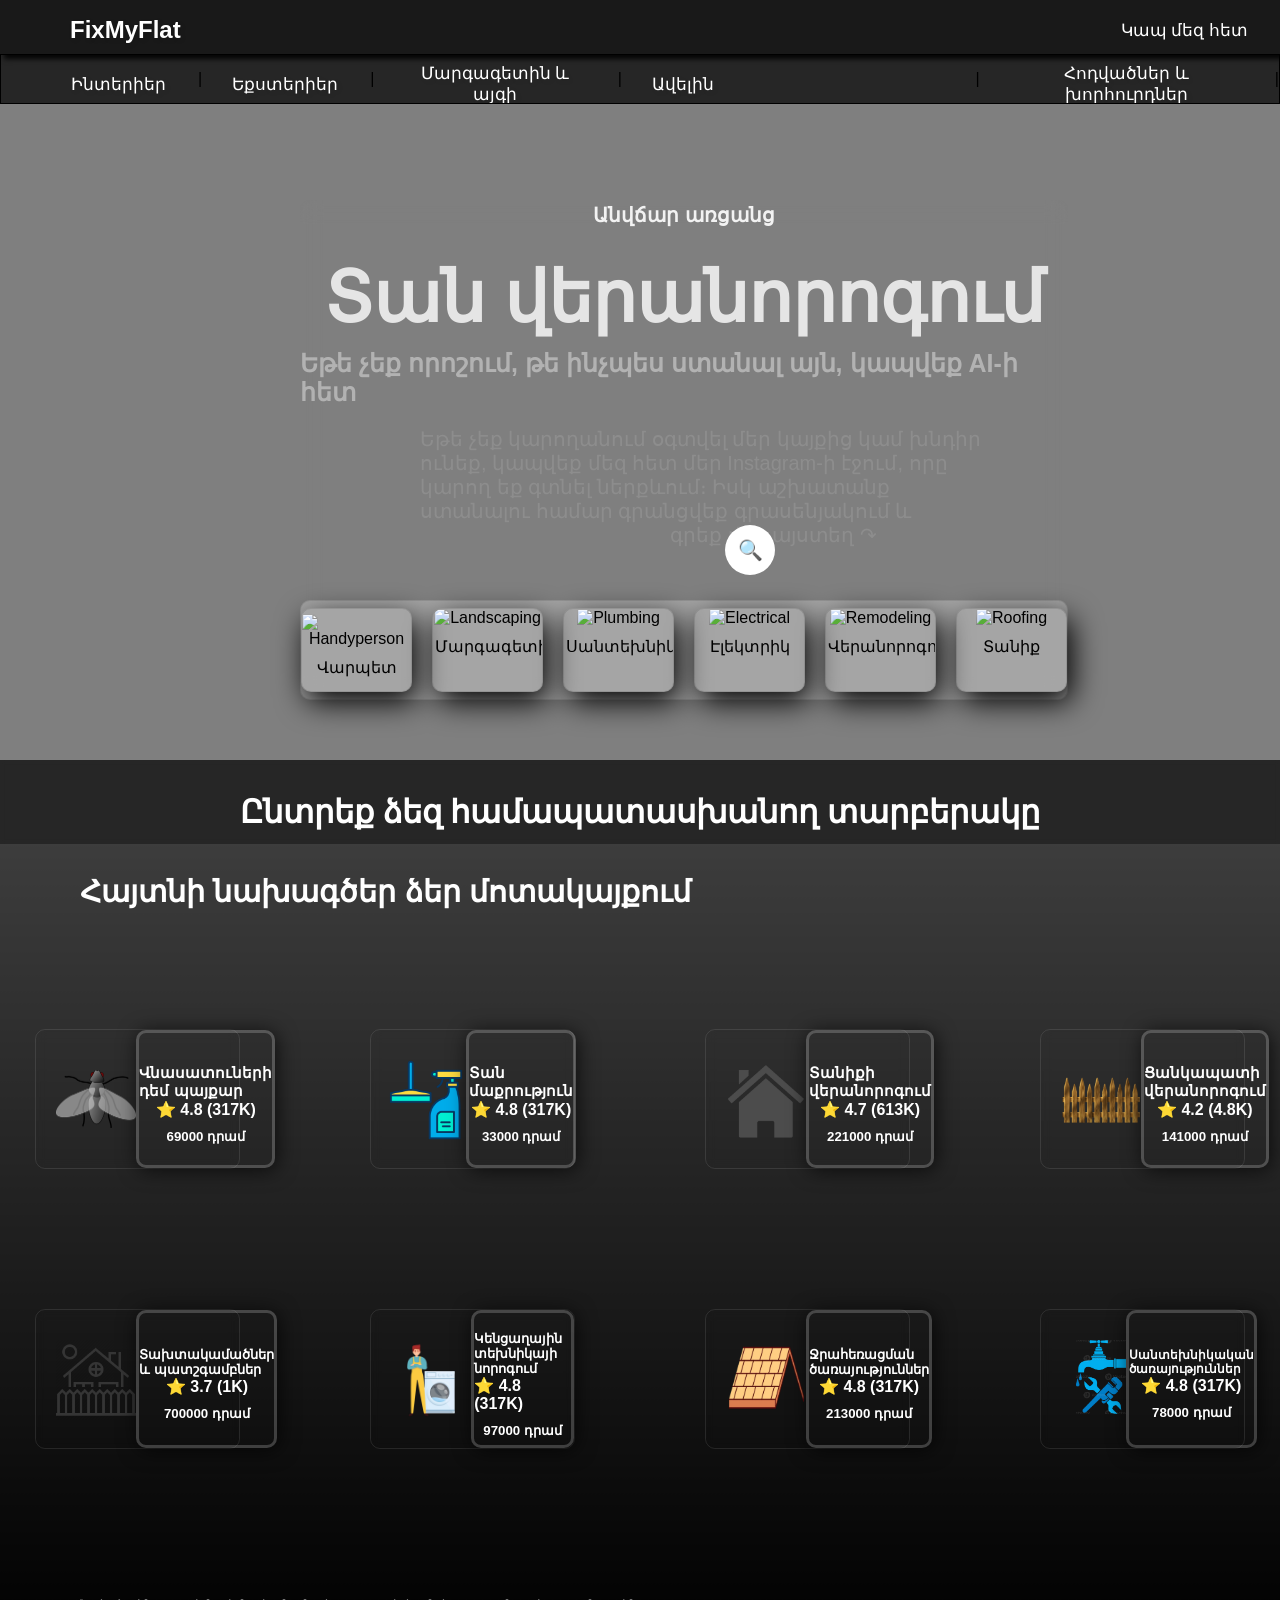
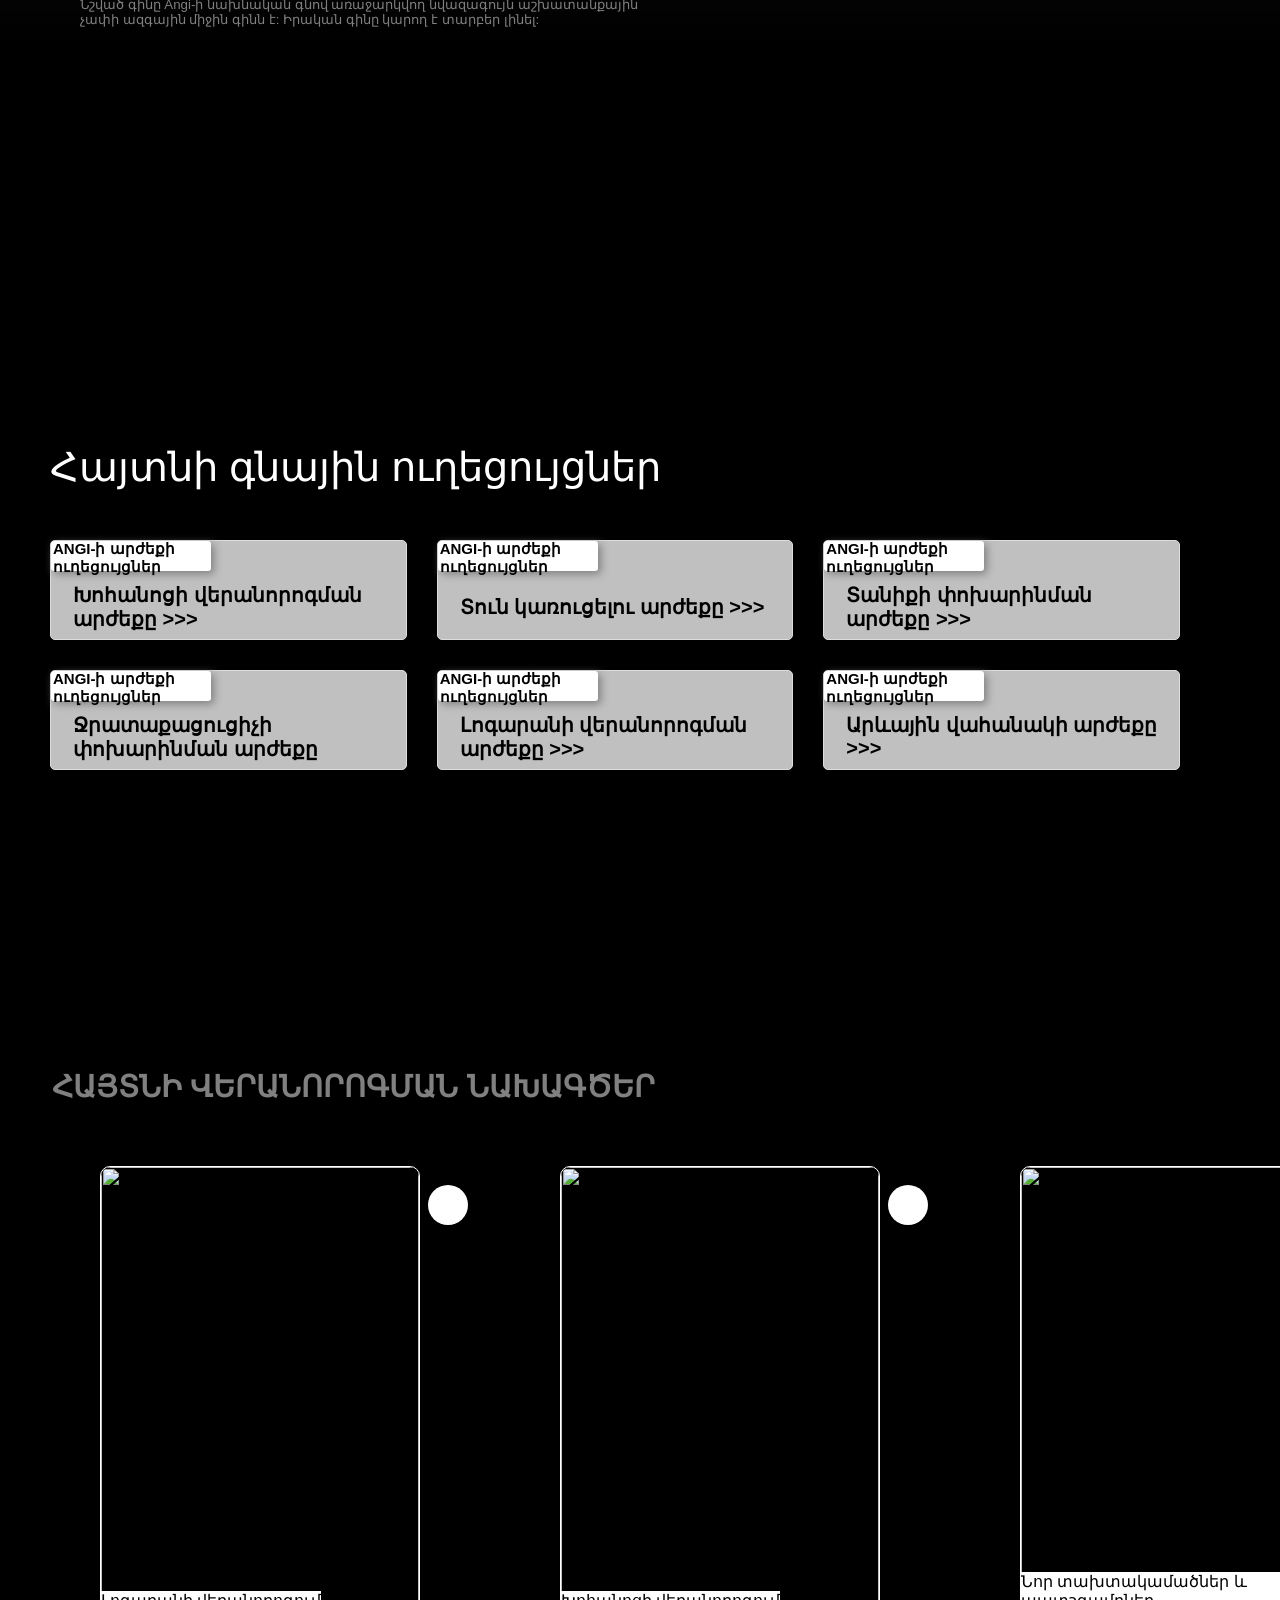
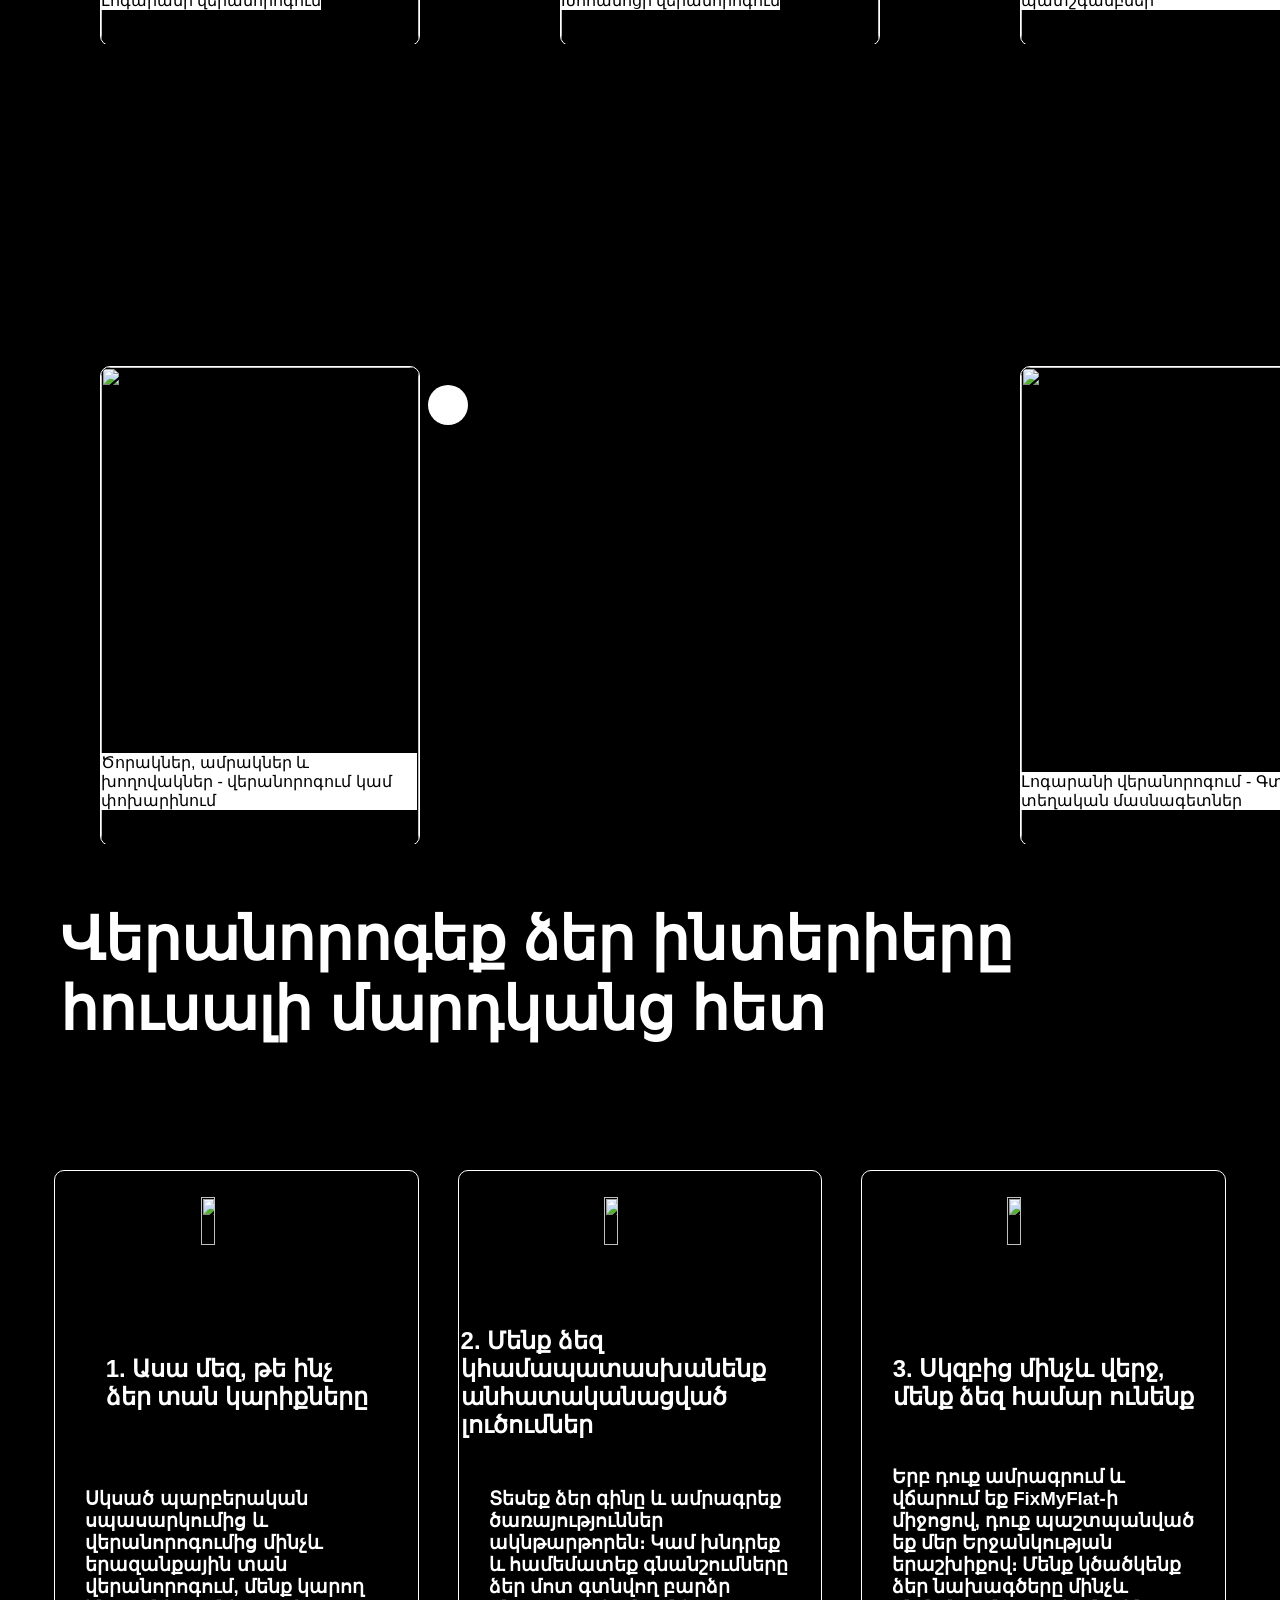
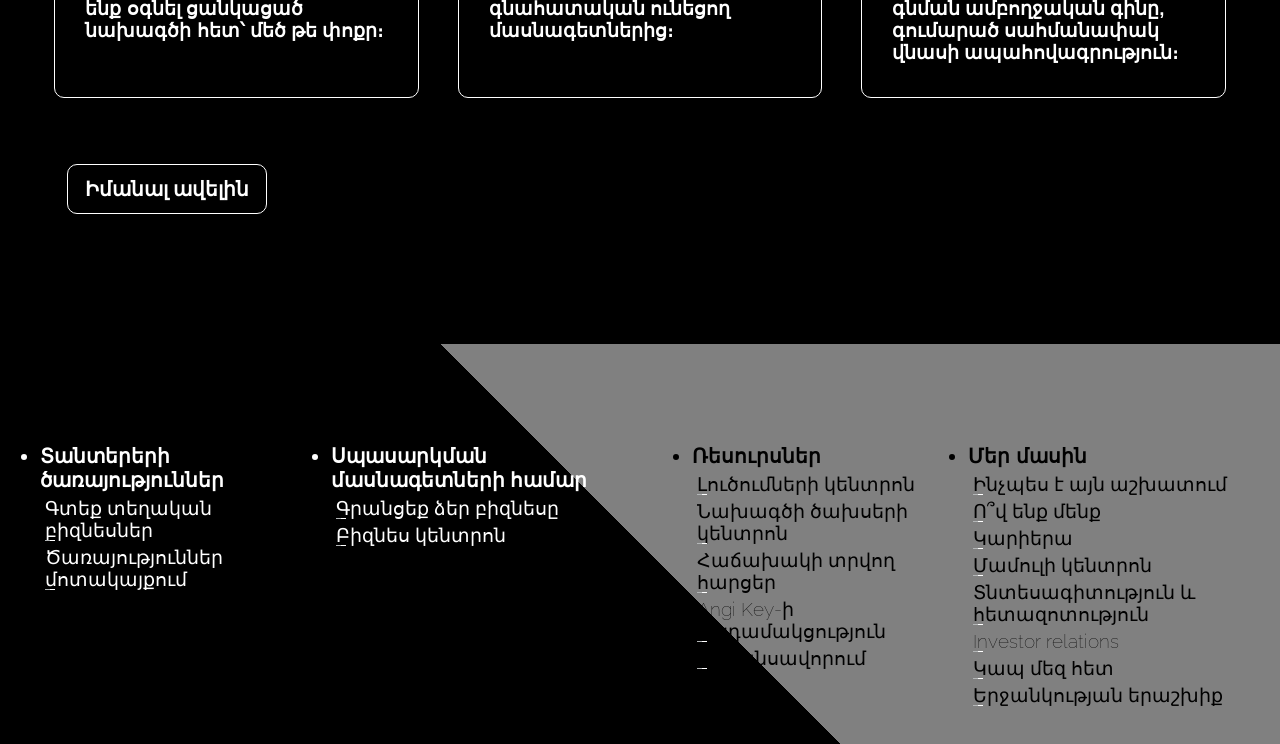
==== commit 7620f077: "Update index.html" ====
--- a/index.html
+++ b/index.html
@@ -14,9 +14,10 @@
 </head>
 <body>
 
-    <video autoplay loop muted playsinline>
-        <source src="video/video.mp4" type="video/mp4">
-    </video>
+<video autoplay loop muted playsinline>
+   
+    <source src="https://cdn.pixabay.com/video/2019/05/01/23530-334213678_large.mp4" type="video/mp4">
+</video>
 
 
 <div class="sec-anim-ball">
